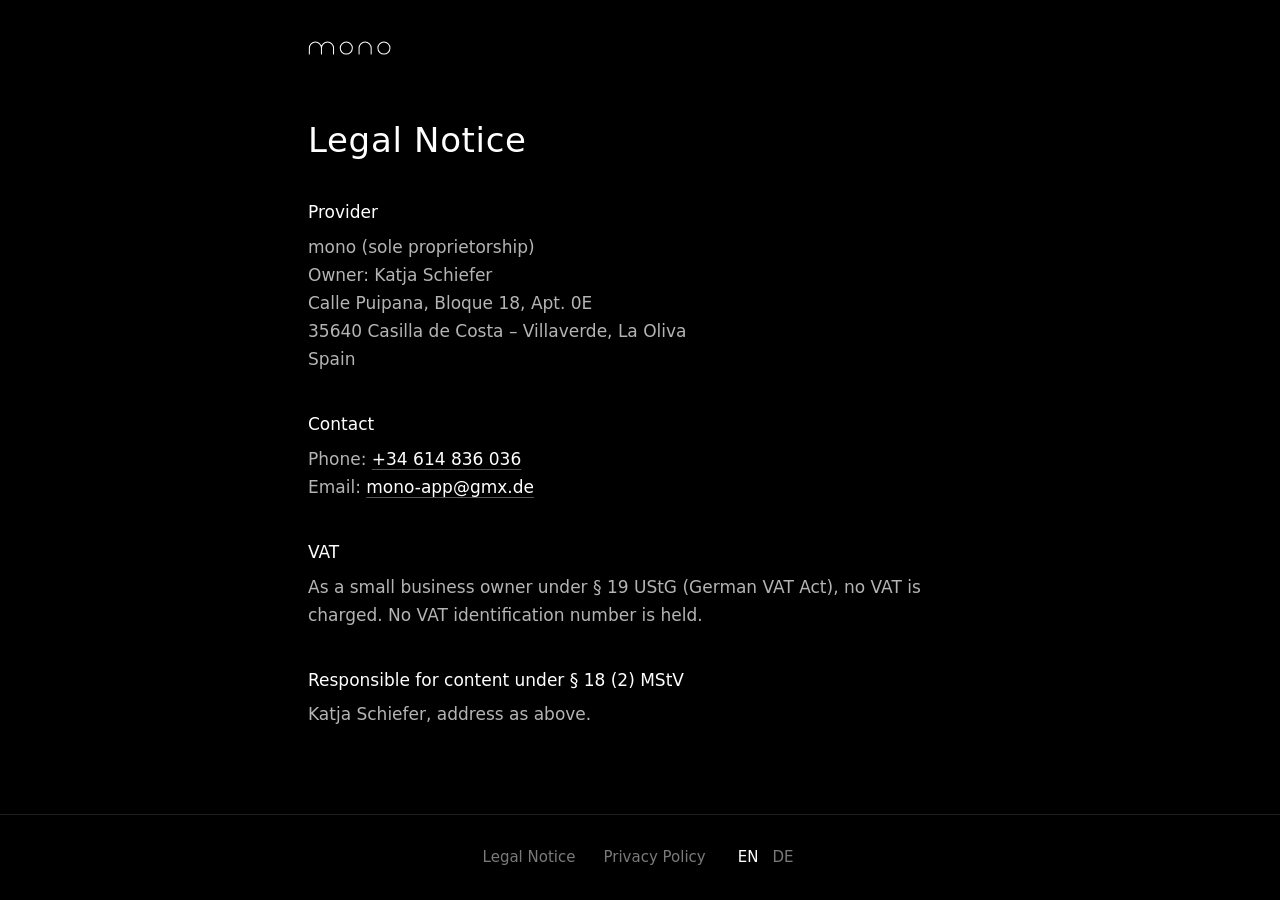
==== impressum.html @ 1453cc7e "Add files via upload" ====
<!DOCTYPE html>
<html lang="en">
<head>
<meta charset="utf-8">
<meta name="viewport" content="width=device-width, initial-scale=1">
<title>Legal Notice / Impressum – mono</title>
<meta name="robots" content="index,follow">
<meta name="theme-color" content="#000000">
<link rel="icon" href="data:image/svg+xml,%3Csvg xmlns='http://www.w3.org/2000/svg' viewBox='0 0 32 32'%3E%3Crect width='32' height='32' fill='black'/%3E%3Ccircle cx='16' cy='16' r='8' fill='none' stroke='white' stroke-width='2'/%3E%3C/svg%3E">
<link rel="stylesheet" href="style.css">
<script src="main.js"></script>
</head>
<body>
<header class="top"><a class="wm-home" href="index.html" data-int="index.html" aria-label="mono"><svg class="wm wm-sm" viewBox="0 8 250 48" role="img" aria-label="mono" fill="none" stroke="currentColor" stroke-width="3" stroke-linecap="round" stroke-linejoin="round"><path d="M4 50V32A18 18 0 0 1 40 32V50M40 32A18 18 0 0 1 76 32V50"/><circle cx="114" cy="32" r="18"/><path d="M152 50V32A18 18 0 0 1 188 32V50"/><circle cx="226" cy="32" r="18"/></svg></a></header>
<main class="doc">

<div class="en">
  <h1>Legal Notice</h1>
  <h2>Provider</h2>
  <address>mono (sole proprietorship)<br>Owner: Katja Schiefer<br>Calle Puipana, Bloque 18, Apt. 0E<br>35640 Casilla de Costa – Villaverde, La Oliva<br>Spain</address>
  <h2>Contact</h2>
  <p>Phone: <a href="tel:+34614836036">+34 614 836 036</a><br>Email: <a href="mailto:mono-app@gmx.de">mono-app@gmx.de</a></p>
  <h2>VAT</h2>
  <p>As a small business owner under § 19 UStG (German VAT Act), no VAT is charged. No VAT identification number is held.</p>
  <h2>Responsible for content under § 18 (2) MStV</h2>
  <p>Katja Schiefer, address as above.</p>
</div>

<div class="de">
  <h1>Impressum</h1>
  <h2>Angaben gemäß § 5 DDG</h2>
  <address>mono (Einzelunternehmen)<br>Inhaberin: Katja Schiefer<br>Calle Puipana, Bloque 18, Apt. 0E<br>35640 Casilla de Costa – Villaverde, La Oliva<br>Spanien</address>
  <h2>Kontakt</h2>
  <p>Telefon: <a href="tel:+34614836036">+34 614 836 036</a><br>E-Mail: <a href="mailto:mono-app@gmx.de">mono-app@gmx.de</a></p>
  <h2>Umsatzsteuer</h2>
  <p>Als Kleinunternehmerin gemäß § 19 UStG wird keine Umsatzsteuer ausgewiesen. Eine Umsatzsteuer-Identifikationsnummer wird nicht geführt.</p>
  <h2>Verantwortlich für den Inhalt gemäß § 18 Abs. 2 MStV</h2>
  <p>Katja Schiefer, Anschrift wie oben.</p>
</div>

</main>
<footer class="foot">
  <a href="impressum.html" data-int="impressum.html"><span class="en">Legal Notice</span><span class="de">Impressum</span></a>
  <a href="datenschutz.html" data-int="datenschutz.html"><span class="en">Privacy Policy</span><span class="de">Datenschutz</span></a>
  <span class="langsw" role="group" aria-label="Language"><button type="button" data-set-lang="en" aria-pressed="true">EN</button><button type="button" data-set-lang="de" aria-pressed="false">DE</button></span>
</footer>
</body>
</html>
---- style.css ----
@font-face{font-family:"Manrope";font-weight:200;font-style:normal;font-display:swap;src:url(fonts/manrope-latin-200-normal.woff2) format("woff2")}
@font-face{font-family:"Manrope";font-weight:400;font-style:normal;font-display:swap;src:url(fonts/manrope-latin-400-normal.woff2) format("woff2")}
@font-face{font-family:"Manrope";font-weight:500;font-style:normal;font-display:swap;src:url(fonts/manrope-latin-500-normal.woff2) format("woff2")}

:root{--bg:#000;--fg:#fff;--soft:#b4b4b4;--muted:#7a7a7a;--line:#1f1f1f}
*{box-sizing:border-box}
html{background:var(--bg);color-scheme:dark;-webkit-text-size-adjust:100%}
body{
  margin:0;background:var(--bg);color:var(--fg);
  font-family:"Manrope",system-ui,-apple-system,"Segoe UI",Roboto,Helvetica,Arial,sans-serif;
  font-weight:400;font-size:17px;line-height:1.65;
  min-height:100vh;min-height:100svh;display:flex;flex-direction:column;
}
a{color:var(--fg);text-decoration-color:#555;text-underline-offset:4px}
a:hover{text-decoration-color:var(--fg)}
a:focus-visible,button:focus-visible{outline:1px solid var(--fg);outline-offset:4px;border-radius:2px}

/* language switching: without JS both languages are shown */
html[data-lang="en"] .de{display:none}
html[data-lang="de"] .en{display:none}

/* wordmark */
.wm{display:block;height:auto;color:var(--fg)}
.wm-home{display:inline-block;line-height:0}
.wm-lg{width:min(62vw,240px)}
.wm-sm{width:84px}
.wm.draw *{stroke-dasharray:1;stroke-dashoffset:1;opacity:0;animation:draw 1.8s cubic-bezier(.3,.6,.2,1) .15s forwards}
.wm.draw *:nth-child(2){animation-delay:.4s}
.wm.draw *:nth-child(3){animation-delay:.65s}
.wm.draw *:nth-child(4){animation-delay:.9s}
@keyframes draw{0%{opacity:0}8%{opacity:1}100%{stroke-dashoffset:0;opacity:1}}
@media (prefers-reduced-motion:reduce){.wm.draw *{animation:none;stroke-dashoffset:0;opacity:1}}

/* start page */
.hero{flex:1;display:flex;flex-direction:column;align-items:center;justify-content:center;text-align:center;padding:64px 28px 32px}
.sub{margin:28px 0 0;color:var(--muted);font-size:16px;font-weight:400;letter-spacing:.02em}
.lead{margin:44px 0 0;max-width:30em;color:var(--soft);font-weight:400}
.lead-end{margin-top:36px}
.mix{list-style:none;margin:36px 0 0;padding:0;width:min(100%,340px);text-align:left}
.mix li{display:flex;align-items:center;justify-content:space-between;gap:24px;padding:11px 0}
.mix span{font-weight:500;font-size:16px;color:var(--fg)}
.mix i{position:relative;flex:0 0 120px;height:1px;background:#333}
.mix i::before{content:"";position:absolute;left:0;top:0;height:1px;width:calc(var(--v)*100%);background:var(--fg)}
.mix i::after{content:"";position:absolute;top:50%;left:calc(var(--v)*100%);width:9px;height:9px;margin:-4.5px 0 0 -4.5px;border-radius:50%;background:var(--fg)}
.soon{margin:28px 0 0;color:var(--muted);font-size:15px}
.contact{margin:8px 0 0;font-size:15px;color:var(--muted)}
.contact a{color:var(--soft)}

/* legal pages */
.top{padding:36px 28px 0;max-width:720px;width:100%;margin:0 auto}
.doc{flex:1;width:100%;max-width:720px;margin:0 auto;padding:56px 28px 48px}
.doc h1{margin:0 0 40px;font-size:34px;font-weight:200;letter-spacing:.02em;line-height:1.2}
.doc h2{margin:40px 0 8px;font-size:17px;font-weight:500;line-height:1.4}
.doc p{margin:0 0 14px;color:var(--soft);max-width:62ch}
.doc .note{color:var(--muted);font-size:15px}
.doc address{font-style:normal;color:var(--soft);margin:0 0 14px}

/* footer */
.foot{padding:28px;border-top:1px solid var(--line);display:flex;flex-wrap:wrap;gap:14px 28px;align-items:center;justify-content:center;font-size:15px;color:var(--muted)}
.foot a{color:var(--muted);text-decoration:none}
.foot a:hover{color:var(--fg)}
.foot .sp{flex:0 0 auto}
.langsw{display:none;gap:6px}
html[data-lang] .langsw{display:flex}
.langsw button{appearance:none;background:none;border:0;padding:2px 4px;font:inherit;color:var(--muted);cursor:pointer}
.langsw button[aria-pressed="true"]{color:var(--fg)}
.langsw button:hover{color:var(--fg)}
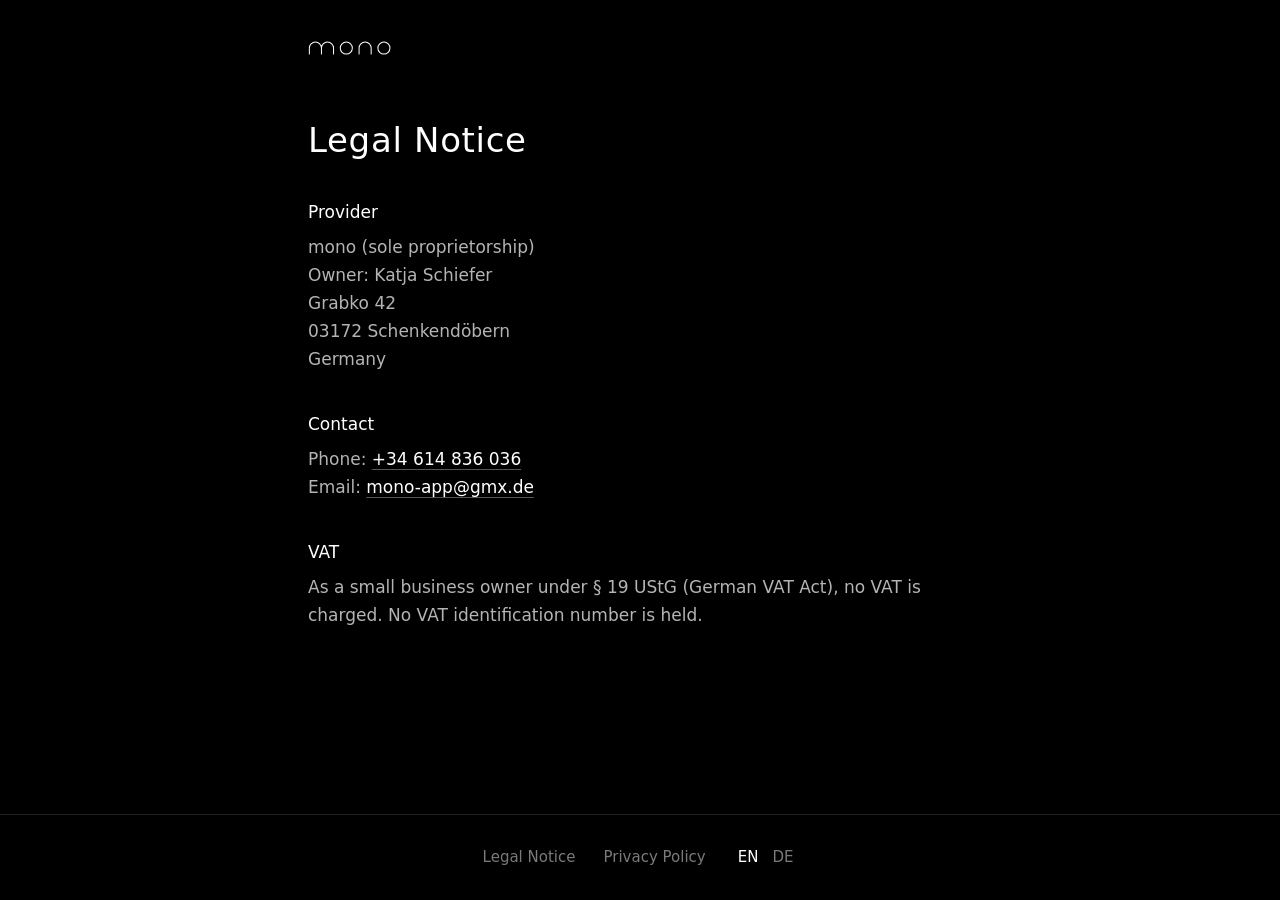
==== commit f9ee6742: "Update impressum.html" ====
--- a/impressum.html
+++ b/impressum.html
@@ -17,25 +17,21 @@
 <div class="en">
   <h1>Legal Notice</h1>
   <h2>Provider</h2>
-  <address>mono (sole proprietorship)<br>Owner: Katja Schiefer<br>Calle Puipana, Bloque 18, Apt. 0E<br>35640 Casilla de Costa – Villaverde, La Oliva<br>Spain</address>
+  <address>mono (sole proprietorship)<br>Owner: Katja Schiefer<br>Grabko 42<br>03172 Schenkendöbern<br>Germany</address>
   <h2>Contact</h2>
   <p>Phone: <a href="tel:+34614836036">+34 614 836 036</a><br>Email: <a href="mailto:mono-app@gmx.de">mono-app@gmx.de</a></p>
   <h2>VAT</h2>
   <p>As a small business owner under § 19 UStG (German VAT Act), no VAT is charged. No VAT identification number is held.</p>
-  <h2>Responsible for content under § 18 (2) MStV</h2>
-  <p>Katja Schiefer, address as above.</p>
 </div>
 
 <div class="de">
   <h1>Impressum</h1>
   <h2>Angaben gemäß § 5 DDG</h2>
-  <address>mono (Einzelunternehmen)<br>Inhaberin: Katja Schiefer<br>Calle Puipana, Bloque 18, Apt. 0E<br>35640 Casilla de Costa – Villaverde, La Oliva<br>Spanien</address>
+  <address>mono (Einzelunternehmen)<br>Inhaberin: Katja Schiefer<br>Grabko 42<br>03172 Schenkendöbern<br>Deutschland</address>
   <h2>Kontakt</h2>
   <p>Telefon: <a href="tel:+34614836036">+34 614 836 036</a><br>E-Mail: <a href="mailto:mono-app@gmx.de">mono-app@gmx.de</a></p>
   <h2>Umsatzsteuer</h2>
   <p>Als Kleinunternehmerin gemäß § 19 UStG wird keine Umsatzsteuer ausgewiesen. Eine Umsatzsteuer-Identifikationsnummer wird nicht geführt.</p>
-  <h2>Verantwortlich für den Inhalt gemäß § 18 Abs. 2 MStV</h2>
-  <p>Katja Schiefer, Anschrift wie oben.</p>
 </div>
 
 </main>
--- a/style.css
+++ b/style.css
@@ -35,6 +35,7 @@
 .hero{flex:1;display:flex;flex-direction:column;align-items:center;justify-content:center;text-align:center;padding:64px 28px 32px}
 .sub{margin:28px 0 0;color:var(--muted);font-size:16px;font-weight:400;letter-spacing:.02em}
 .lead{margin:44px 0 0;max-width:30em;color:var(--soft);font-weight:400}
+@media (min-width:640px){.lead:not(.lead-end){max-width:none;white-space:nowrap}}
 .lead-end{margin-top:36px}
 .mix{list-style:none;margin:36px 0 0;padding:0;width:min(100%,340px);text-align:left}
 .mix li{display:flex;align-items:center;justify-content:space-between;gap:24px;padding:11px 0}
